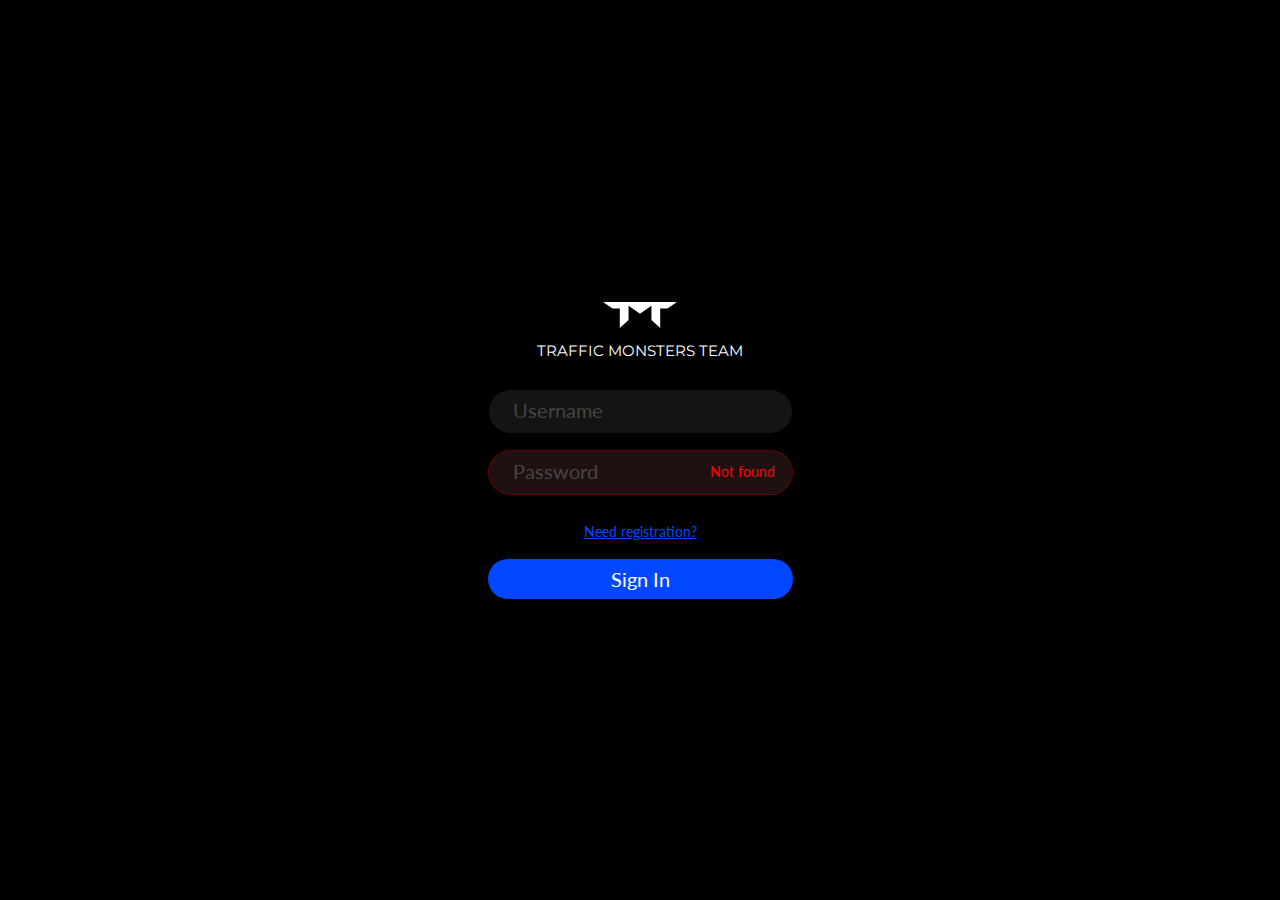
==== authpage.html @ 4c762318 "changes" ====
<!DOCTYPE html>
<html lang="en">
	<head>
		<meta charset="UTF-8" />
		<meta name="viewport" content="width=device-width, initial-scale=1.0" />
		<link rel="preconnect" href="https://fonts.googleapis.com" />
		<link rel="preconnect" href="https://fonts.gstatic.com" crossorigin />
		<link
			href="https://fonts.googleapis.com/css2?family=Montserrat&display=swap"
			rel="stylesheet"
		/>
		<link
			href="https://fonts.googleapis.com/css2?family=Lato:wght@400;700&display=swap"
			rel="stylesheet"
		/>
		<link rel="stylesheet" href="css/style.css" />
		<title>Authorization</title>
	</head>
	<body>
		<div class="auth">
			<div class="auth__inner">
				<div class="auth__box">
					<img src="img/auth-logo.svg" alt="logo" class="auth__logo" />
					<h1 class="auth__title">traffic monsters team</h1>
					<div>
						<input type="text" class="auth__input" placeholder="Username" />
					</div>
					<div class="input-el">
						<input
							class="auth__input auth__input--wrong"
							type="password"
							placeholder="Password"
						/>
					</div>
					<a href="#" class="auth__link">Need registration?</a>
					<a href="#" class="auth__btn">Sign In</a>
				</div>
			</div>
		</div>
	</body>
</html>
---- css/style.css ----
html,
body,
div,
span,
applet,
object,
iframe,
h1,
h2,
h3,
h4,
h5,
h6,
p,
blockquote,
pre,
a,
abbr,
acronym,
address,
big,
cite,
code,
del,
dfn,
em,
img,
ins,
kbd,
q,
s,
samp,
small,
strike,
strong,
sub,
sup,
tt,
var,
b,
u,
i,
center,
dl,
dt,
dd,
ol,
ul,
li,
fieldset,
form,
label,
legend,
table,
caption,
tbody,
tfoot,
thead,
tr,
th,
td,
article,
aside,
canvas,
details,
embed,
figure,
figcaption,
footer,
header,
hgroup,
menu,
nav,
output,
ruby,
section,
summary,
time,
mark,
audio,
video {
	margin: 0;
	padding: 0;
	border: 0;
	font-size: 100%;
	font: inherit;
	vertical-align: baseline;
}
/* HTML5 display-role reset for older browsers */
article,
aside,
details,
figcaption,
figure,
footer,
header,
hgroup,
menu,
nav,
section {
	display: block;
}
body {
	line-height: 1;
}
ol,
ul {
	list-style: none;
}
blockquote,
q {
	quotes: none;
}
blockquote:before,
blockquote:after,
q:before,
q:after {
	content: '';
	content: none;
}
table {
	border-collapse: collapse;
	border-spacing: 0;
}
a {
	text-decoration: none;
	color: inherit;
}
body {
	background-color: #000;
	font-family: 'Lato', sans-serif;
	overflow-x: hidden;
}
button {
	border: none;
	background-color: transparent;
	cursor: pointer;
}
/* preloader */

.preloader {
	position: absolute;
	left: 0;
	top: 0;
	width: 100%;
	height: 100%;
	background-color: #000;
	color: #fff;
	z-index: 1000;
	transition: all 0.09s ease-out;
}

.preloader--hide {
	opacity: 0;
	visibility: hidden;
	z-index: -1;
}

.preloader__loader,
.preloader__percents {
	position: absolute;
	top: 50%;
	left: 50%;
	transform: translate(-50%, -50%);
}

.preloader__percents {
	font-family: Arial, sans-serif;
	font-size: 24px;
	font-weight: bold;
}

@keyframes ldio-zgxx64th47 {
	0% {
		transform: translate(-50%, -50%) rotate(0deg);
	}
	100% {
		transform: translate(-50%, -50%) rotate(360deg);
	}
}

.ldio-zgxx64th47 div {
	position: absolute;
	width: 150px;
	height: 150px;
	border: 10px solid #2823ca;
	border-top-color: transparent;
	border-radius: 50%;
}

.ldio-zgxx64th47 div {
	animation: ldio-zgxx64th47 1s linear infinite;
	top: 100px;
	left: 100px;
}

.loadingio-spinner-rolling-wopxwk46ahe {
	width: 200px;
	height: 200px;
	display: inline-block;
	overflow: hidden;
	background: rgba(241, 242, 243, 0);
}

.ldio-zgxx64th47 {
	width: 100%;
	height: 100%;
	position: relative;
	transform: translateZ(0) scale(1);
	backface-visibility: hidden;
	transform-origin: 0 0;
}

.ldio-zgxx64th47 div {
	box-sizing: content-box;
}
/*    */
@media (min-width: 375px) {
	/* main page */
	/* main page */
	/* main page */
	.container {
		margin: 0 auto;
		padding: 0 26px;
	}
	.header {
		z-index: 10;
		position: fixed;
		top: 0;
		width: 100%;
		padding-top: 27px;
		background: linear-gradient(180deg, #000 90%, rgba(0, 0, 0, 0) 100%);
		padding-bottom: 15px;
	}
	.header__inner {
		display: flex;
		flex-direction: column;
	}
	.header__top {
		display: flex;
		justify-content: space-between;
		align-items: center;
		margin-bottom: 27px;
	}
	.header__box {
		display: flex;
		align-items: center;
	}
	.header__img {
		width: 35px;
		height: 13px;
		margin-right: 7px;
	}
	.header__text {
		color: #fff;
		font-size: 14px;
	}
	.header__info {
		width: 57px;
		padding: 3px 8px;
		border: 1px solid #686868;
		border-radius: 30px;
		display: flex;
		align-items: center;
		justify-content: space-between;
		font-size: 11px;
	}
	.header__info--box {
		display: flex;
		align-items: center;
	}
	.header__info-text {
		color: #686868;
	}
	.header__info-text--green {
		color: #00ff38;
	}
	.header__info-img {
		max-width: 10px;
		margin-right: 3px;
	}
	.boorger {
		float: right;
		margin-left: 12px;
	}
	.boorger a {
		display: inline-block;
		position: relative;
		z-index: 100;
		width: 20px;
		height: 20px;
	}
	.boorger a span {
		display: block;
		transition: all 0.4s;
		width: 100%;
		height: 1px;
		margin-top: 5px;
		background-color: #fff;
	}
	.header__list {
		position: absolute;
		background-color: rgba(0, 0, 0, 0.9);
		width: 100%;
		height: 100vh;
		left: 0;
		display: flex;
		justify-content: center;
		align-items: center;
		top: -200vh;
		transition: all 0.5s;
	}
	.boorger a.active span:nth-child(1) {
		transform-origin: left top;
		transform: rotate(45deg);
		margin-top: 3px;
	}
	.boorger a.active span:nth-child(2) {
		transform-origin: left bottom;
		transform: rotate(-45deg);
		margin: 13px 0;
	}
	.header__list.active {
		top: 0;
		display: flex;
		justify-content: center;
		align-items: center;
		flex-direction: column;
		z-index: 5;
	}
	.header__list-item {
		display: block;
		position: relative;
		font-size: 18px;
		color: #fff;
		margin-bottom: 20px;
		overflow: hidden;
		transition: all 0.4s;
		padding-bottom: 5px;
	}
	.header__list-item::before {
		content: '';
		display: inline-block;
		height: 2px;
		background-color: #fff;
		position: absolute;
		bottom: 0;
		width: 100%;
		left: -100%;
		transition: all 0.4s;
	}
	.header__list-item:hover::before {
		left: 0;
	}
	.form__inner {
		display: flex;
		align-items: center;
		justify-content: center;
	}
	.form__input {
		width: 66px;
		height: 28.548px;
		border-radius: 66px;
		border: none;
		background: #272727;
		color: #fff;
		text-align: center;
		margin-right: 5px;
		font-size: 11px;
	}
	.form__input::placeholder {
		color: #fff;
		font-size: 11px;
	}
	.form__img {
		margin-right: 5px;
	}
	.form__select {
		font-family: 'Lato', sans-serif;
		width: 125px;
		height: 29px;
		font-size: 11px;
		border-radius: 66px;
		background: #272727;
		color: #fff;
		padding: 7px 12px;
		border: none;
		outline: none;
		display: inline-block;
		-webkit-appearance: none;
		-moz-appearance: none;
		appearance: none;
		margin-right: 10px;
	}
	.form__btn {
		border: none;
		width: 36px;
		height: 29px;
		background-color: #0047ff;
		border-radius: 30px;
		display: flex;
		text-align: center;
		align-items: center;
		justify-content: center;
		transition: all 0.3s;
		cursor: pointer;
	}
	.form__img--2 {
		margin: 0;
	}
	.form__btn:hover {
		background-color: #002890;
	}
	.general {
		color: #fff;
		border-radius: 26px 26px 37px 37px;
		background: linear-gradient(180deg, #1b1a1a 0%, rgba(45, 45, 45, 0) 36.46%);
		padding: 16px 0;
		margin: 0 12px;
		max-width: 365px;
		width: 100%;
	}
	.general__inner {
		margin-bottom: 15px;
		position: relative;
	}
	.general--main {
		margin-bottom: 15px;
	}
	.general__inner::after,
	.general__inner::before {
		content: '';
		position: absolute;
		width: 12px;
		height: 1px;
		background-color: #686868;
		top: 8px;
		right: 5px;
	}
	.general__inner::before {
		transform: rotate(40deg);
		right: 14px;
	}
	.general__inner::after {
		transform: rotate(-40deg);
	}
	.general__inner.active::before {
		transform: rotate(-40deg);
	}
	.general__inner.active::after {
		transform: rotate(40deg);
	}
	.general__title {
		font-size: 20px;
		font-weight: 600;
		margin-bottom: 15px;
	}
	.general__box--visible {
		display: grid;
		grid-template-columns: repeat(3, 1fr);
		grid-template-rows: 4;
		grid-column-gap: 0px;
		grid-row-gap: 0px;
		grid-gap: 6px;
		font-weight: 600;
	}
	.general__box {
		display: none;
	}
	.general__box.active {
		display: grid !important;
		grid-template-columns: repeat(3, 1fr);
		grid-template-rows: 4;
		grid-column-gap: 0px;
		grid-row-gap: 0px;
		grid-gap: 6px;
		font-weight: 600;
	}
	.general__box-content {
		color: #959595;
		width: 80px;
		height: 35px;
		border-radius: 10px;
		font-size: 13px;
		padding: 4px 7px;
		background: #272727;
		position: relative;
	}
	.general__lead {
		grid-area: 1 / 1 / 3 / 2;
		width: 101px;
		height: 86px;
		background: url('../img/Lead-bg.png') no-repeat center;
		background-size: cover;
	}
	.general__lead span {
		position: absolute;
		top: 65px;
		right: 6px;
		font-size: 27px;
		font-weight: 400;
		color: #fff;
	}
	.general__reg {
		grid-area: 1 / 2 / 2 / 3;
		background: linear-gradient(170deg, #272727 30%, rgb(255, 213, 0) 300%);
	}
	.general__l2r {
		grid-area: 3 / 1 / 4 / 2;
		height: 26px;
		width: 101px;
	}
	.general__reg span {
		position: absolute;
		color: #ffe500;
		font-size: 16px;
		font-weight: 400;
		top: 15px;
		right: 10px;
	}
	.general__deps span {
		position: absolute;
		color: #00ff39;
		font-size: 16px;
		font-weight: 400;
		top: 15px;
		right: 10px;
	}
	.general__medium--span {
		position: absolute;
		font-size: 13px;
		color: #fff;
		top: 23px;
		right: 9px;
	}
	.general__little--span {
		color: #fff;
		font-size: 13px;
		position: absolute;
		top: 14px;
		right: 10px;
		font-weight: 400;
	}
	.general__deps {
		grid-area: 2 / 2 / 3 / 3;
		background: linear-gradient(170deg, #272727 30%, #03ec36 300%);
	}
	.general__cons {
		grid-area: 1 / 3 / 2 / 4;
	}
	.general__roi {
		grid-area: 2 / 3 / 3 / 4;
	}
	.general__l2d {
		grid-area: 3 / 2 / 4 / 3;
		height: 26px;
	}
	.general__r2d {
		grid-area: 3 / 3 / 4 / 4;
		height: 26px;
	}
	.general__income {
		grid-area: 4 / 1 / 5 / 4;
		border-radius: 11px;
		background: linear-gradient(
			170deg,
			rgba(39, 39, 39, 0) 10%,
			rgba(96, 121, 250, 0.233) 70.42%
		);
		padding: 5px 7px;
		font-size: 12px;
		margin-bottom: 23px;
		position: relative;
		height: 53px;
	}
	.general__income span {
		position: absolute;
		font-size: 25px;
		top: 25px;
		right: 10px;
	}
	/* Bots page */
	/* Bots page */
	/* Bots page */
	/* Bots page */
	/* Bots page */
	table.iksweb {
		display: inline-table;
		width: 100%;
		text-align: left;
	}
	table.iksweb thead {
		width: 100%;
		height: 70px;
		padding-bottom: 40px;
	}
	table.iksweb th {
		font-weight: normal;
		font-size: 18px;
		color: #858585;
	}
	table.iksweb td {
		font-size: 14px;
		color: #fff;
	}
	table.iksweb td,
	table.iksweb th {
		padding: 20px 5px;
		padding-left: 30px;
		line-height: 15px;
		text-align: left;
		vertical-align: middle;
		border: 0px solid #354251;
	}
	table.iksweb tr {
		border-bottom: 1px solid #ffffff23;
	}
	table.iksweb tr:hover {
		background-color: #f9fafb23;
	}
	.mobile-table {
		margin: 0 40px;
		border-radius: 20px 20px 0 0;
		background: linear-gradient(
			180deg,
			rgba(27, 26, 26, 0.5) 0%,
			rgba(45, 45, 45, 0) 100%
		);
		max-width: 100%;
		overflow-x: auto;
	}
	main {
		margin-top: 132px;
	}
	.general__blocks {
		margin: 0 auto;
		margin-bottom: 40px;
		display: flex;
		flex-direction: column;
		justify-content: center;
		align-items: center;
	}
	.auth {
		background-color: #000;
	}
	.auth__inner {
		min-height: 100vh;
		display: flex;
		justify-content: center;
		align-items: center;
		text-align: center;
	}
	.auth__box {
		display: flex;
		flex-direction: column;
	}
	.auth__logo {
		width: 74px;
		height: 27px;
		margin: 0 auto;
		margin-bottom: 14px;
	}
	.auth__title {
		text-transform: uppercase;
		font-size: 15px;
		margin-bottom: 32px;
		color: #fff;
		font-family: 'Montserrat', sans-serif;
	}
	.auth__input {
		padding: 10px 24px;
		font-size: 20px;
		width: 255px;
		margin-bottom: 17px;
		border-radius: 27px;
		background-color: #141414;
		outline: none;
		border: none;
		color: #fff;
	}
	.auth__input::placeholder {
		color: rgba(118, 118, 118, 0.5);
		font-family: Lato;
		font-size: 20px;
	}
	.auth__input--wrong {
		border: 1px solid #6c0000;
		border-radius: 27px;
		background: #1d1111;
	}
	.input-el {
		position: relative;
	}
	.input-el::after {
		content: 'Not found';
		position: absolute;
		width: 90px;
		height: 20px;
		color: #ff0101;
		font-size: 14px;
		font-weight: 400;
		right: 5px;
		top: 15px;
	}
	.auth__link {
		color: #0147ff;
		margin-top: 13px;
		font-size: 14px;
		text-decoration-line: underline;
	}
	.auth__btn {
		padding: 10px 24px;
		background-color: #0147ff;
		border-radius: 27px;
		font-size: 20px;
		margin-top: 20px;
		color: #fff;
	}
	.logout {
		display: none;
	}
}
@media (min-width: 800px) {
	.header__top {
		justify-content: flex-start;
		margin-bottom: 0;
	}
	.header__inner {
		flex-direction: row;
		align-items: center;
		justify-content: space-between;
	}
	.header__info {
		margin-right: 250px;
		font-size: 16px;
	}
	.header__text {
		margin-right: 30px;
	}
	.logout {
		display: block;
	}
	.logout--link {
		display: none;
	}
	main {
		margin-top: 0;
	}
	.general__blocks {
		display: grid;
		grid-template-columns: repeat(2, 1fr);
		margin-top: 0;
		grid-gap: 30px;
		padding: 0 30px;
	}
	.boorger {
		display: none;
	}
	.header__list {
		display: flex;
		top: 0;
		position: relative;
		background-color: transparent;
		height: auto;
		justify-content: space-between;
		width: auto;
	}
	.header__list-item {
		margin: 0 15px;
		position: static;
		color: rgba(255, 255, 255, 0.3);
	}
	.header__list-link--active li {
		color: #fff;
	}
	.header__list-item::before {
		display: none;
	}
	.header {
		position: static;
		margin-bottom: 50px;
	}
	.header__info {
		border: none;
		font-size: 15px;
	}
	table.iksweb th {
		font-size: 25px;
	}
	table.iksweb td {
		font-size: 16px;
	}
	.form__input {
		font-size: 16px;
		padding: 4px 16px;
		width: 80px;
	}
	.form__select {
		height: 36px;
		padding: 8px 20px;
		font-size: 16px;
	}
	.form__input::placeholder {
		font-size: 16px;
	}
	.general__title {
		font-size: 20px;
	}
	.general__blocks {
		display: flex;
		flex-direction: column;
	}
	.general {
		min-width: 100%;
	}
	.general__box--visible {
		display: flex;
		align-items: center;
	}
	.general__box.active {
		display: flex !important;
		align-items: center;
	}
	.general__lead {
		width: 370px;
		font-size: 20px;
		height: 85px;
	}
	.general__lead span {
		font-size: 30px;
		top: 55px;
	}
	.general__income {
		width: 370px;
		font-size: 20px;
		height: 83px;
		margin: 0;
	}
	.general__income span {
		font-weight: 400;
		top: 50px;
		font-size: 30px;
	}
	.general__roi,
	.general__l2d,
	.general__reg,
	.general__deps,
	.general__cons,
	.general__roi,
	.general__l2r,
	.general__r2d {
		width: 205px;
		height: 85px;
		margin: 0 2px;
		font-size: 16px;
	}
	.general__roi span,
	.general__l2d span,
	.general__reg span,
	.general__deps span,
	.general__cons span,
	.general__roi span,
	.general__l2r span,
	.general__r2d span {
		top: 60px;
		font-size: 20px;
		font-weight: 400;
	}
}
@media (min-width: 1240px) {
	.header__info {
		width: 85px;
		font-size: 16px;
	}
	.header__info-img {
		max-width: 20px;
		max-height: 20px;
	}
}
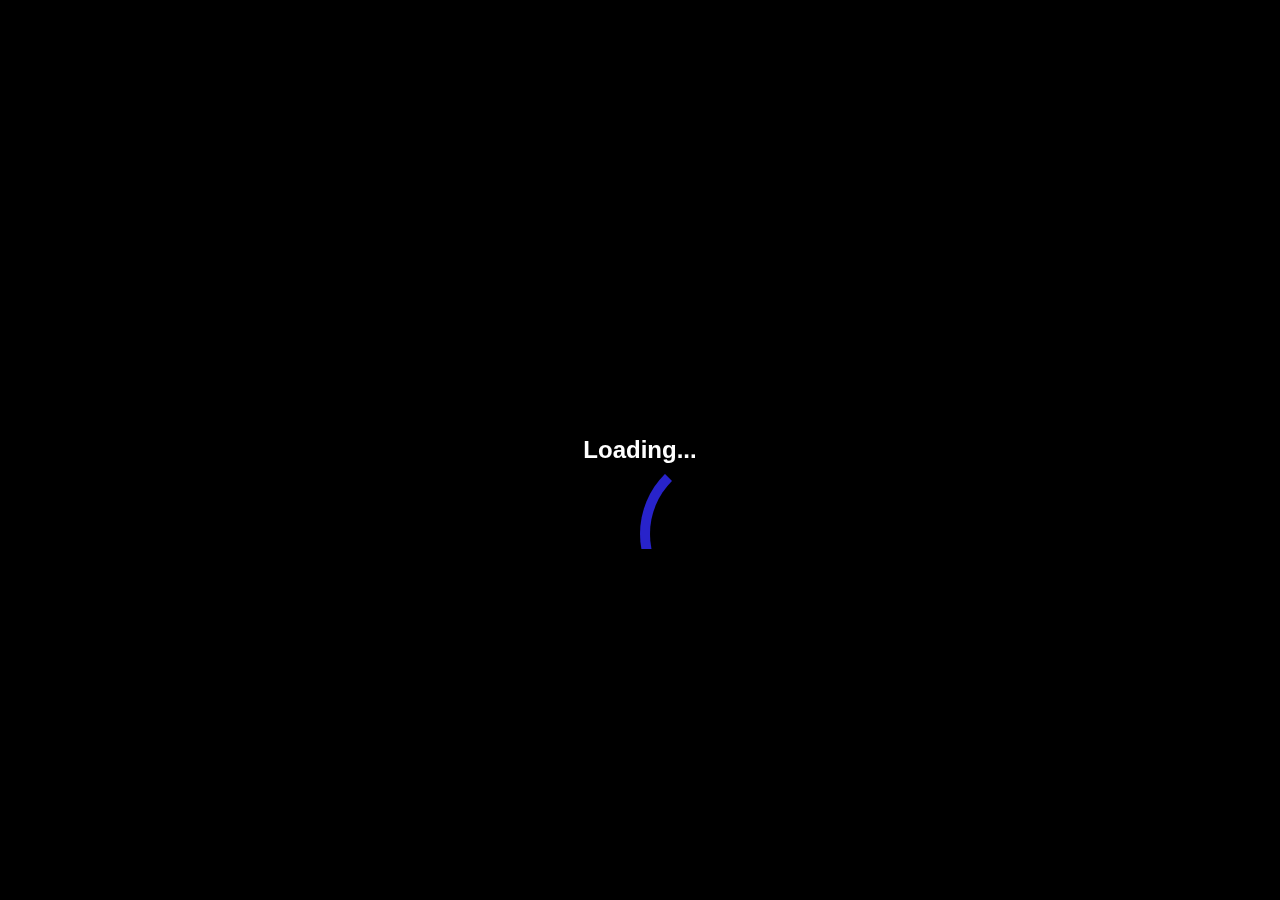
==== commit 4cd74c27: "..." ====
--- a/authpage.html
+++ b/authpage.html
@@ -17,6 +17,20 @@
 		<title>Authorization</title>
 	</head>
 	<body>
+		<div id="preloader" class="preloader">
+			<div class="preloader__loader">
+				<div class="loadingio-spinner-rolling-wopxwk46ahe">
+					<div class="ldio-zgxx64th47">
+						<div></div>
+					</div>
+				</div>
+
+				<span class="preloader__percents">
+					<span id="percents">Loading...</span>
+				</span>
+			</div>
+			<!-- /.preloader__loader -->
+		</div>
 		<div class="auth">
 			<div class="auth__inner">
 				<div class="auth__box">
